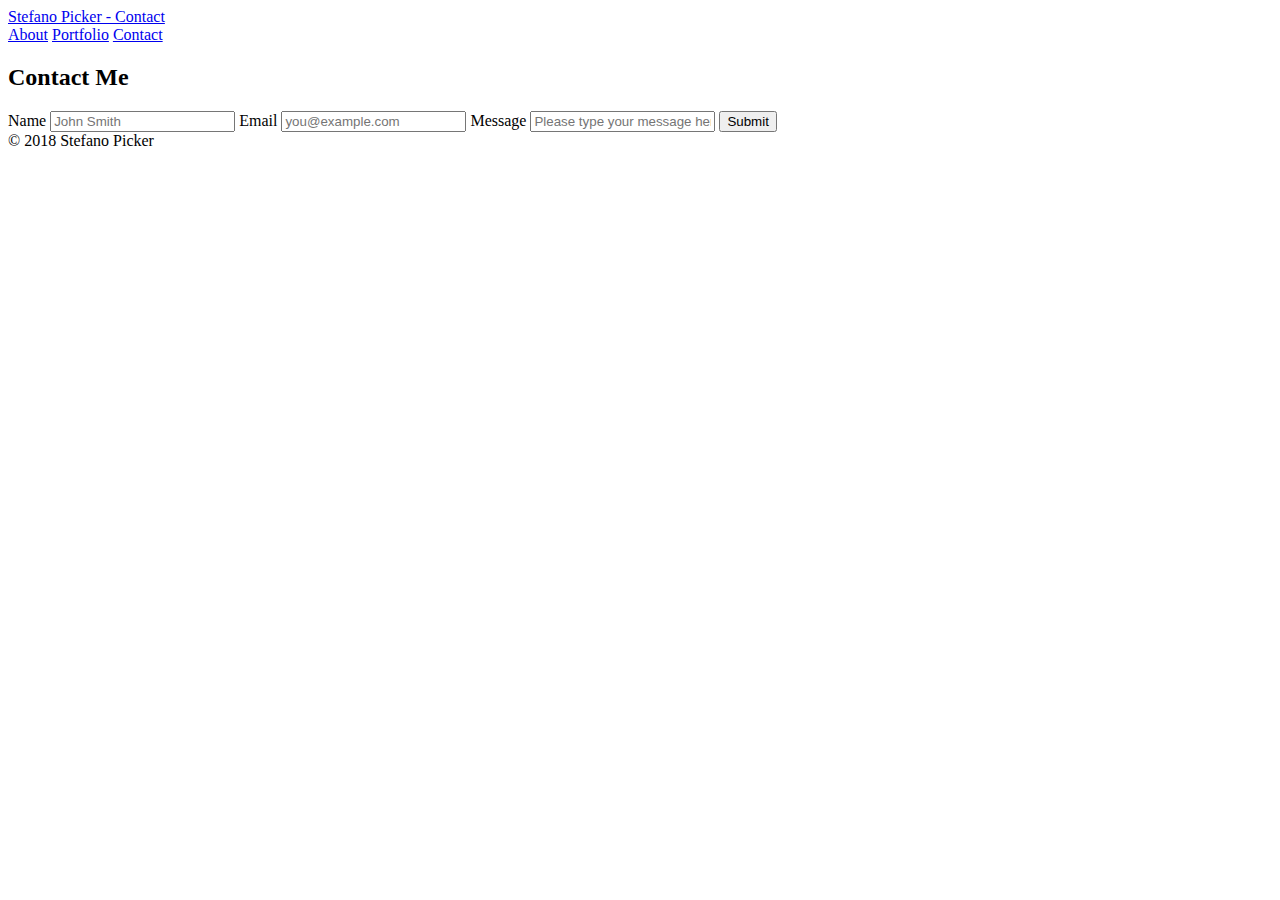
==== contact.html @ 9bd0b8c6 "Created initial HTML code" ====
<!DOCTYPE html>
<html lang="en-us">

<head>
  <!-- Setting page title -->
  <title>Stefano Picker</title>
  <!-- Establishing character set -->
  <meta charset="UTF-8">
  <!-- Linking CSS -->
  <link rel="stylesheet" type="text/css" href="./assets/css/style.css">
</head>

<body>

    <!-- Creating header -->
    <header>

      <!-- Creating a visible page title -->
      <a href="index.html">Stefano Picker - Contact</a>

      <!-- Setting up the navigation menu -->
      <nav>
        <a href="index.html">About</a>
        <a href="portfolio.html">Portfolio</a>
        <a href="contact.html">Contact</a>
      </nav>

    </header>

    <!-- Creating main container -->
    <div class="main-container">
    
        <!-- Creating section for the form -->
        <section id="contact-form">

            <h2>Contact Me</h2>
            
            <!-- Creating the contact form -->
           <form id="contact-form">
            <label for="name">Name</label>
            <input id="name" type="text" placeholder="John Smith">
            <label for="email">Email</label>
            <input id="email" type="text" placeholder="you@example.com">
            <label for="message">Message</label>
            <input id="message" type="textfield" placeholder="Please type your message here...">
            <button class="button" type="submit" name="submit-button">Submit</button>
           </form>

         </section>

    </div>

    <footer>
      © 2018 Stefano Picker
    </footer>

</body>

</html>
---- assets/css/style.css ----
/* Creating the main style for the body */
body {
    
}
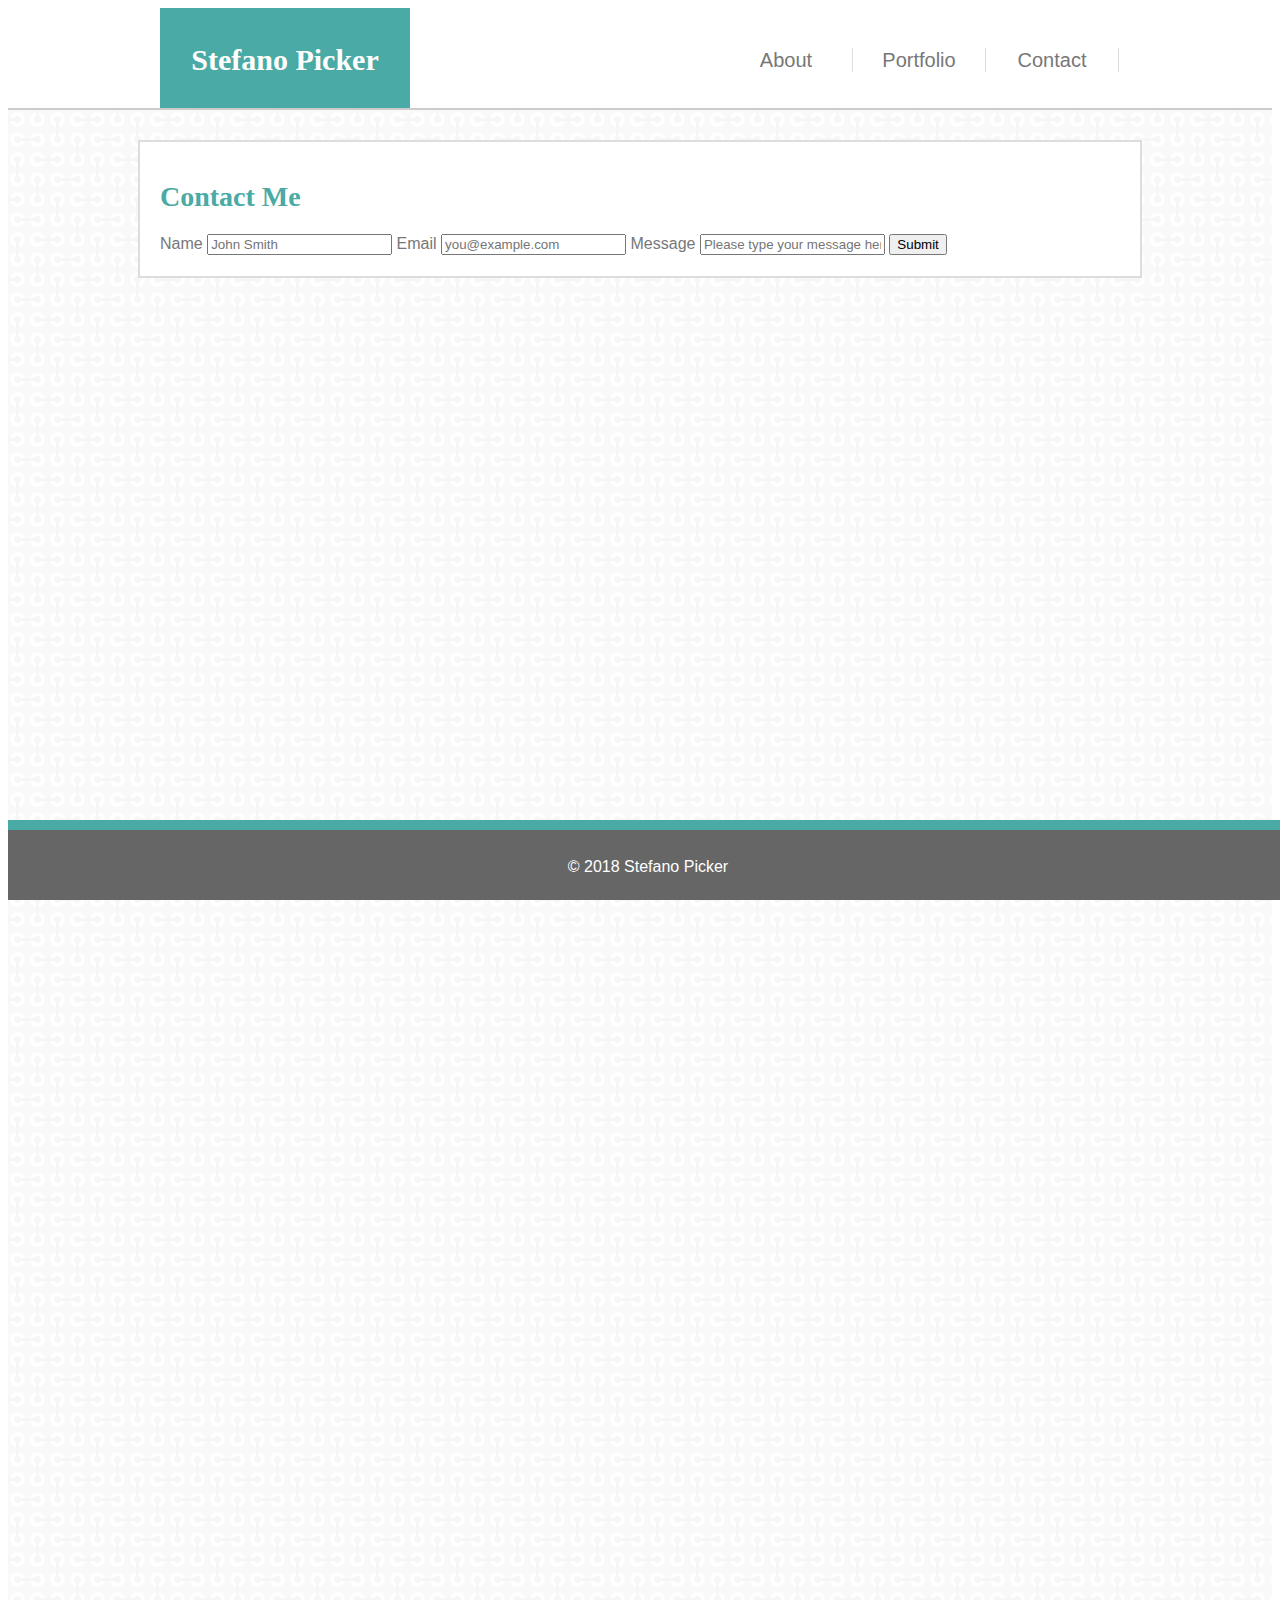
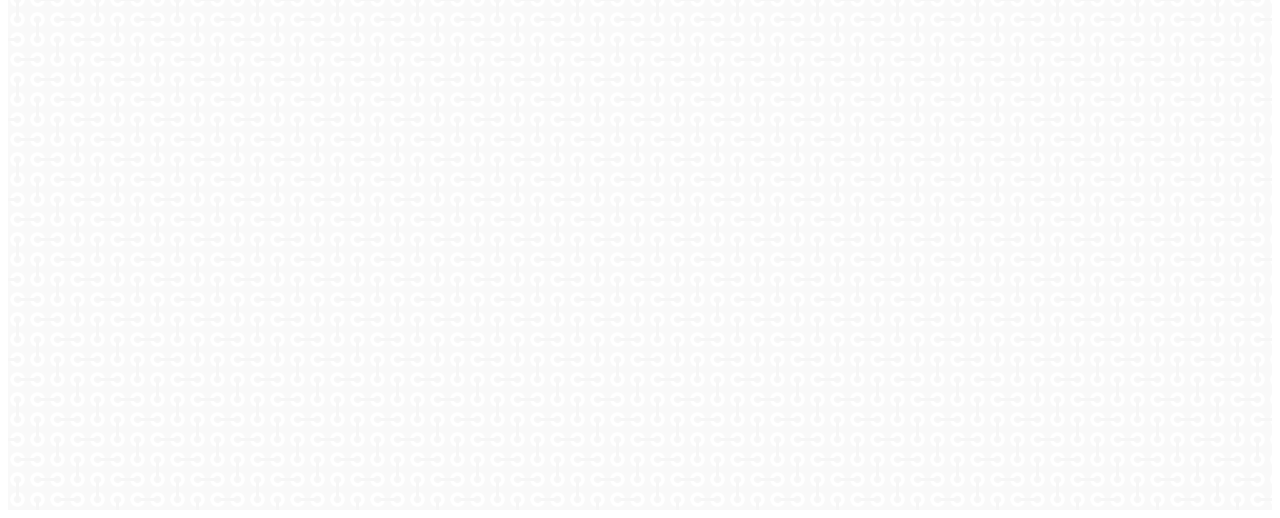
==== commit 6f66ebae: "Some progress with CSS" ====
--- a/contact.html
+++ b/contact.html
@@ -13,19 +13,22 @@
 <body>
 
     <!-- Creating header -->
-    <header>
+    <div class="header-container">
 
-      <!-- Creating a visible page title -->
-      <a href="index.html">Stefano Picker - Contact</a>
+        <header>
+          <a href="index.html" class="header-title">Stefano Picker</a>
 
-      <!-- Setting up the navigation menu -->
-      <nav>
-        <a href="index.html">About</a>
-        <a href="portfolio.html">Portfolio</a>
-        <a href="contact.html">Contact</a>
-      </nav>
+          <!-- Setting up the navigation menu -->
+          <nav>
+              <ul>
+                  <li><a href="index.html" class="menu">About</a></li>
+                  <li><a href="portfolio.html" class="menu">Portfolio</a></li>
+                  <li><a href="contact.html" class= "menu">Contact</a></li>
+              </ul>
+          </nav>
+        </header> 
+    </div>
 
-    </header>
 
     <!-- Creating main container -->
     <div class="main-container">
--- a/assets/css/style.css
+++ b/assets/css/style.css
@@ -1,4 +1,138 @@
 /* Creating the main style for the body */
+
 body {
-    
+    color: #777777;
+    font-family: 'Arial', 'Helvetica Neue', Helvetica, sans-serif;
+    font-size: 16px;
+    line-height: 24px;
+}
+
+/* Determining the aspect of the header */
+
+.header-container {
+    height: 100px;
+    width: 100%;
+    border-bottom: 2px solid #cccccc;
+}
+
+header {
+    width: 960px;
+    margin-left: auto;
+    margin-right: auto;
+}
+
+/* Formatting the header title */
+
+.header-title {
+    background-color: #4aaaa5;
+    color: #ffffff;
+    font-family: Georgia, 'Times New Roman', Times, serif;
+    font-size: 30px;
+    font-weight: bold;
+    text-align: center;
+    border-color: #cccccc;
+    width: 250px;
+    height: 100px;
+    padding-top: 40px;
+    box-sizing: border-box;
+    float: left;
+}
+
+/* Formatting the menu within the header */
+
+nav {
+    background-color: #ffffff;
+    color: #777777;
+    font-size: 20px;
+    width: 400px;
+    margin-top: 40px;
+    float: right;
+}
+
+ul {
+    list-style: none;
+	margin: 0;
+    padding: 0;
+}
+
+li {
+	float: left;
+    width: 33%;
+    border-right: 1px solid #dddddd;
+    text-align: center;
+}
+
+/* Creating style for the main body */
+
+.main-container {
+    width: 100%;
+    height: 2000px;
+    overflow: auto;
+    background-image: url("../images/connect-background.png");
+}
+
+section	{
+    width: 960px;
+    align: center;
+    text-align: justify;
+    background-color: #ffffff;
+    border: 2px solid #dddddd;
+    margin: 30px;
+    padding: 20px;
+    margin-left: auto;
+    margin-right: auto;
+}
+
+#bio-image {
+	float: left;
+	margin-right: 20px;
+	width: 250px;
+	height: 250px;
+}
+
+/* Styling the page titles */
+
+h2 {
+    font-family: Georgia, 'Times New Roman', Times, serif;
+    color: #4aaaa5;
+    font-size: 28px;
+}
+
+/* Creating styles for the links */
+
+a.header-title {
+    color: #ffffff;
+    text-decoration: none;
+}
+
+a.menu {
+    color: #777777;
+    text-decoration: none;
+}
+
+a.menu:hover {
+    color: #4aaaa5;
+  }
+
+a.bio {
+	color: #777777;
+	text-decoration: underline;
+}
+
+a.bio:hover {
+  color: #4aaaa5;
+}
+
+/* Last but not least, styling the footer */
+
+footer {
+    background-color: #666666;
+    color: #ffffff;
+    width: 100%;
+    height: 45px;
+    position: fixed;
+    bottom: 0;
+    text-align: center;
+    padding-top: 25px;
+    border-top: 10px solid #4aaaa5;
 }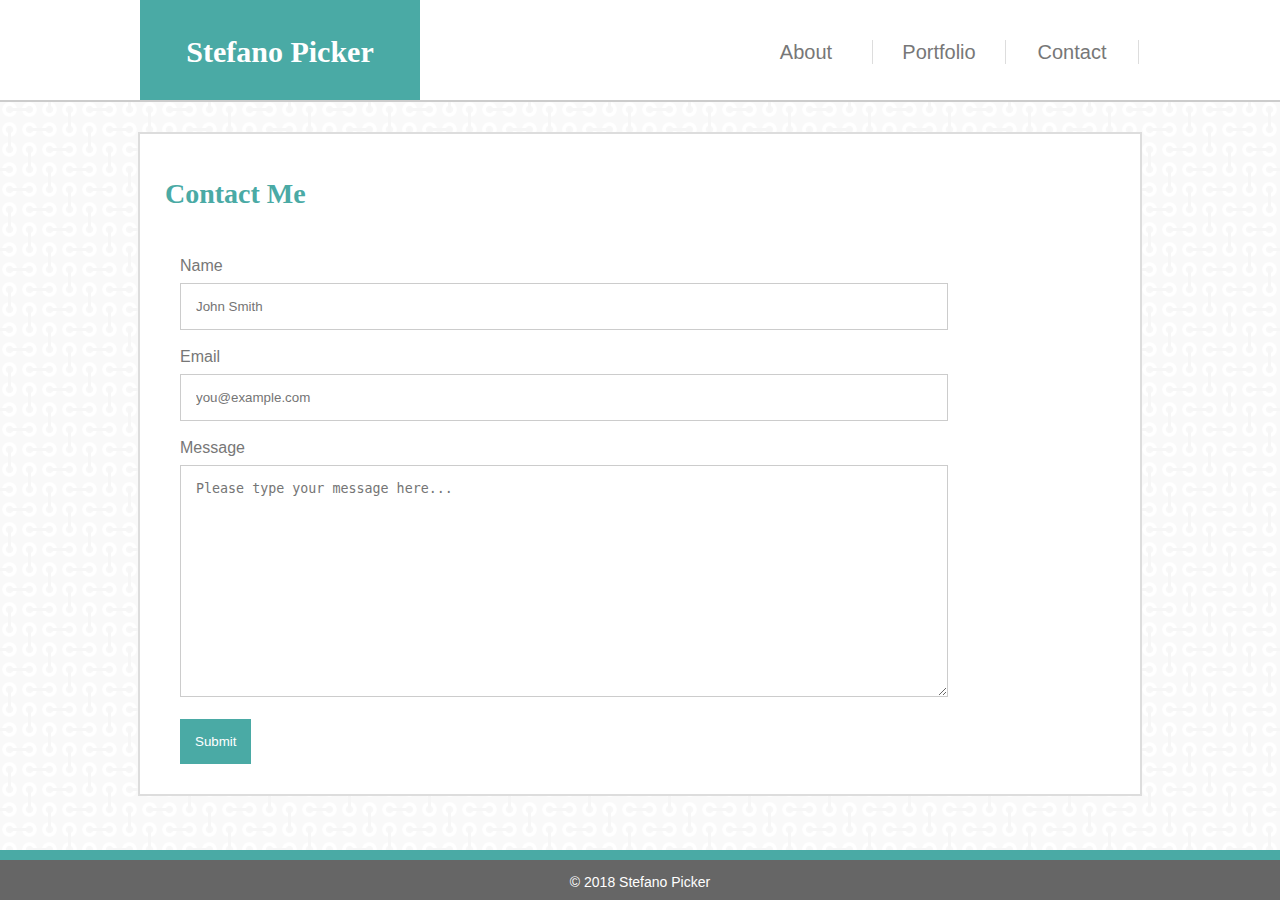
==== commit 5af860a3: "Last updates for Monday Oct 29" ====
--- a/contact.html
+++ b/contact.html
@@ -34,22 +34,28 @@
     <div class="main-container">
     
         <!-- Creating section for the form -->
-        <section id="contact-form">
+        <section id="contact-section">
 
             <h2>Contact Me</h2>
             
             <!-- Creating the contact form -->
            <form id="contact-form">
             <label for="name">Name</label>
+            <br>
             <input id="name" type="text" placeholder="John Smith">
+            <br>
             <label for="email">Email</label>
+            <br>
             <input id="email" type="text" placeholder="you@example.com">
+            <br>
             <label for="message">Message</label>
-            <input id="message" type="textfield" placeholder="Please type your message here...">
-            <button class="button" type="submit" name="submit-button">Submit</button>
+            <br>
+            <textarea id="message" placeholder="Please type your message here..."></textarea>
+            <br>
+            <button class="button" type="submit" id="submit-button">Submit</button>
            </form>
 
-         </section>
+        </section>
 
     </div>
 
--- a/assets/css/style.css
+++ b/assets/css/style.css
@@ -3,8 +3,10 @@
 body {
     color: #777777;
     font-family: 'Arial', 'Helvetica Neue', Helvetica, sans-serif;
+    background-image: url("../images/connect-background.png");
     font-size: 16px;
     line-height: 24px;
+    margin: 0;
 }
 
 /* Determining the aspect of the header */
@@ -13,12 +15,14 @@
     height: 100px;
     width: 100%;
     border-bottom: 2px solid #cccccc;
+    background: #ffffff;
 }
 
 header {
-    width: 960px;
+    width: 1000px;
     margin-left: auto;
     margin-right: auto;
+    box-sizing: border-box;
 }
 
 /* Formatting the header title */
@@ -31,9 +35,10 @@
     font-weight: bold;
     text-align: center;
     border-color: #cccccc;
-    width: 250px;
+    width: 280px;
     height: 100px;
     padding-top: 40px;
+    margin-left: 0;
     box-sizing: border-box;
     float: left;
 }
@@ -62,23 +67,21 @@
     text-align: center;
 }
 
-/* Creating style for the main body */
+/* Creating style for the index body */
 
 .main-container {
     width: 100%;
-    height: 2000px;
+    height: 100%;
     overflow: auto;
-    background-image: url("../images/connect-background.png");
 }
 
 section	{
     width: 960px;
-    align: center;
     text-align: justify;
     background-color: #ffffff;
     border: 2px solid #dddddd;
-    margin: 30px;
     padding: 20px;
+    margin-top: 30px;
     margin-left: auto;
     margin-right: auto;
 }
@@ -96,6 +99,7 @@
     font-family: Georgia, 'Times New Roman', Times, serif;
     color: #4aaaa5;
     font-size: 28px;
+    padding: 5px;
 }
 
 /* Creating styles for the links */
@@ -123,16 +127,76 @@
   color: #4aaaa5;
 }
 
-/* Last but not least, styling the footer */
+/* Styling the footer */
 
 footer {
     background-color: #666666;
     color: #ffffff;
-    width: 100%;
-    height: 45px;
+    font-size: 14px;
+    width: 100%;
+    height: 30px;
     position: fixed;
     bottom: 0;
     text-align: center;
-    padding-top: 25px;
+    padding-top: 10px;
     border-top: 10px solid #4aaaa5;
+}
+
+/* Some specific styling for the Contact page */
+
+#contact-form {
+	padding: 20px;
+	height: 500px;
+}
+
+input {
+    width: 80%;
+    padding: 15px;
+    border: 1px solid #cccccc;
+    margin-top: 5px;
+    margin-bottom: 15px;
+}
+
+textarea {
+    width: 80%;
+    height: 200px;
+    padding: 15px;
+    border: 1px solid #cccccc;
+    margin-top: 5px;
+    margin-bottom: 15px;
+}
+
+#submit-button {
+    background-color: #4aaaa5;
+    color: #ffffff;
+    padding: 15px;
+    border: none;
+}
+
+/* Some specific styling for the Portfolio page */
+
+.project {
+    float: left;
+    position: relative;
+    width: 300px;
+    height: 300px;
+	margin: 20px;
+}
+
+.project-image {
+    width: 100%;
+    height: 100%;
+}
+
+h3 {
+    position: absolute;
+    bottom: 20px;
+    font-family: Georgia, 'Times New Roman', Times, serif;
+    background-color: #4aaaa5;
+    color: #ffffff;
+    font-size: 18px;
+    padding: 15px;
+    width: 100%;
+    text-align: center;
+    box-sizing: border-box;
 }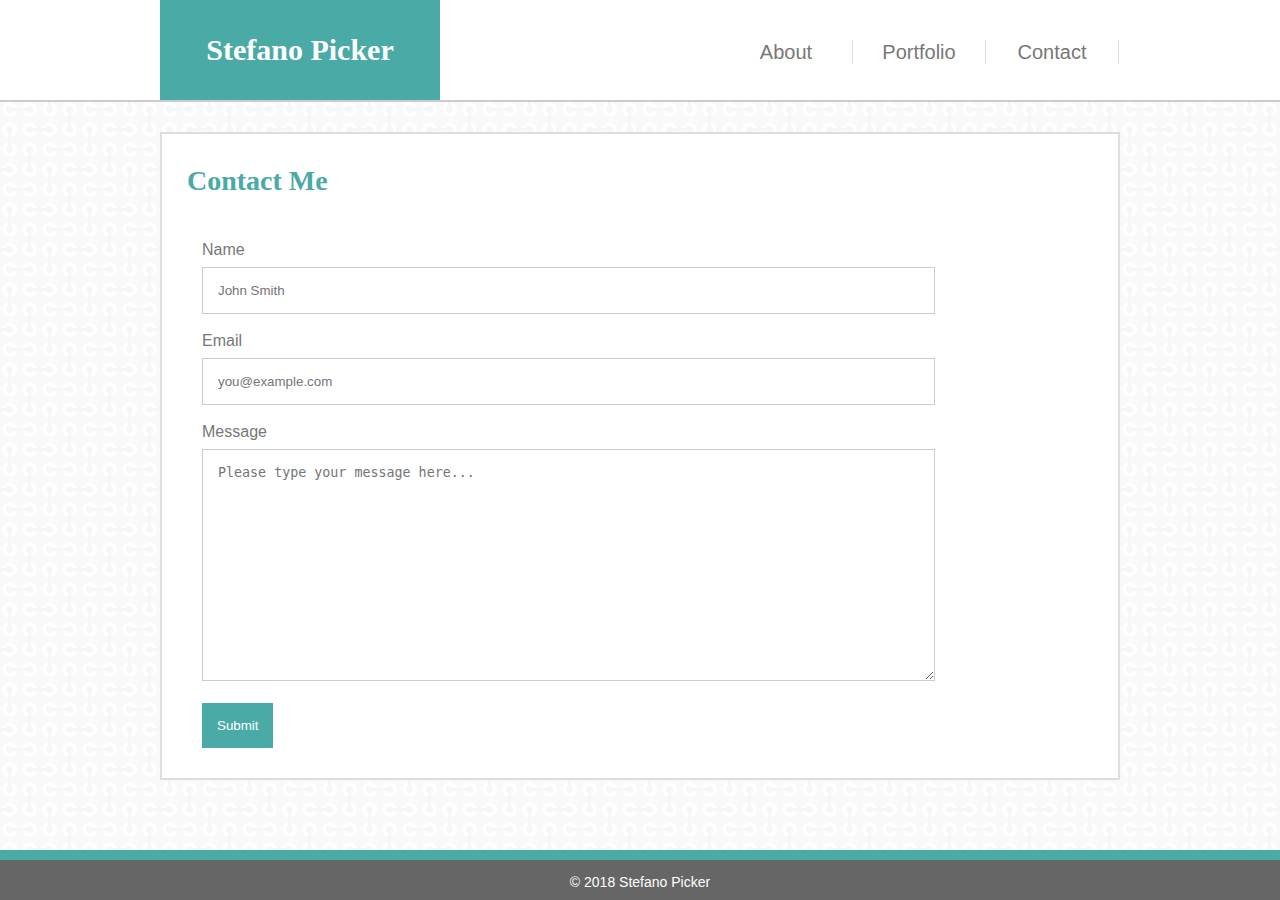
==== commit f4ff9b2c: "Latest styling and new images" ====
--- a/contact.html
+++ b/contact.html
@@ -7,6 +7,7 @@
   <!-- Establishing character set -->
   <meta charset="UTF-8">
   <!-- Linking CSS -->
+  <link rel="stylesheet" type="text/css" href="./assets/css/reset.css">
   <link rel="stylesheet" type="text/css" href="./assets/css/style.css">
 </head>
 
--- a/assets/css/style.css
+++ b/assets/css/style.css
@@ -1,4 +1,4 @@
-/* Creating the main style for the body */
+/* Creating the main styling for the web site */
 
 body {
     color: #777777;
@@ -6,7 +6,59 @@
     background-image: url("../images/connect-background.png");
     font-size: 16px;
     line-height: 24px;
-    margin: 0;
+    margin-top: 0px;
+    margin-bottom: 10px;
+}
+
+.main-container {
+    width: 960px;
+    text-align: justify;
+    background-color: #ffffff;
+    border: 2px solid #dddddd;
+    padding: 20px;
+    margin: 30px auto 80px auto;
+    overflow: auto;
+    box-sizing: border-box;
+}
+
+p {
+    margin-top: 20px;
+}
+
+h2 {
+    font-family: Georgia, 'Times New Roman', Times, serif;
+    color: #4aaaa5;
+    font-size: 28px;
+    padding: 5px;
+    margin-top: 10px;
+    margin-bottom: 20px;
+    font-weight: bold;
+}
+
+/* Adding styles for the links */
+
+a.header-title {
+    color: #ffffff;
+    text-decoration: none;
+}
+
+a.menu {
+    color: #777777;
+    text-decoration: none;
+}
+
+a.menu:hover {
+    color: #4aaaa5;
+  }
+
+a.bio {
+	color: #777777;
+	text-decoration: underline;
+}
+
+a.bio:hover {
+  color: #4aaaa5;
+  text-decoration: none;
 }
 
 /* Determining the aspect of the header */
@@ -15,17 +67,16 @@
     height: 100px;
     width: 100%;
     border-bottom: 2px solid #cccccc;
+    margin-top: 0px;
     background: #ffffff;
 }
 
 header {
-    width: 1000px;
     margin-left: auto;
     margin-right: auto;
     box-sizing: border-box;
-}
-
-/* Formatting the header title */
+    width: 960px;
+}
 
 .header-title {
     background-color: #4aaaa5;
@@ -37,8 +88,7 @@
     border-color: #cccccc;
     width: 280px;
     height: 100px;
-    padding-top: 40px;
-    margin-left: 0;
+    padding-top: 38px;
     box-sizing: border-box;
     float: left;
 }
@@ -67,66 +117,6 @@
     text-align: center;
 }
 
-/* Creating style for the index body */
-
-.main-container {
-    width: 100%;
-    height: 100%;
-    overflow: auto;
-}
-
-section	{
-    width: 960px;
-    text-align: justify;
-    background-color: #ffffff;
-    border: 2px solid #dddddd;
-    padding: 20px;
-    margin-top: 30px;
-    margin-left: auto;
-    margin-right: auto;
-}
-
-#bio-image {
-	float: left;
-	margin-right: 20px;
-	width: 250px;
-	height: 250px;
-}
-
-/* Styling the page titles */
-
-h2 {
-    font-family: Georgia, 'Times New Roman', Times, serif;
-    color: #4aaaa5;
-    font-size: 28px;
-    padding: 5px;
-}
-
-/* Creating styles for the links */
-
-a.header-title {
-    color: #ffffff;
-    text-decoration: none;
-}
-
-a.menu {
-    color: #777777;
-    text-decoration: none;
-}
-
-a.menu:hover {
-    color: #4aaaa5;
-  }
-
-a.bio {
-	color: #777777;
-	text-decoration: underline;
-}
-
-a.bio:hover {
-  color: #4aaaa5;
-}
-
 /* Styling the footer */
 
 footer {
@@ -142,45 +132,26 @@
     border-top: 10px solid #4aaaa5;
 }
 
-/* Some specific styling for the Contact page */
-
-#contact-form {
-	padding: 20px;
-	height: 500px;
-}
-
-input {
-    width: 80%;
-    padding: 15px;
-    border: 1px solid #cccccc;
-    margin-top: 5px;
-    margin-bottom: 15px;
-}
-
-textarea {
-    width: 80%;
-    height: 200px;
-    padding: 15px;
-    border: 1px solid #cccccc;
-    margin-top: 5px;
-    margin-bottom: 15px;
-}
-
-#submit-button {
-    background-color: #4aaaa5;
-    color: #ffffff;
-    padding: 15px;
-    border: none;
-}
-
-/* Some specific styling for the Portfolio page */
+/* Specific styling for the About page */
+
+#bio-image {
+	float: left;
+	width: 250px;
+    height: 250px;
+    border: 1px solid #cccccc;
+    padding: 3px;
+    margin-right: 20px;
+}
+
+/* Specific styling for the Portfolio page */
 
 .project {
     float: left;
     position: relative;
-    width: 300px;
-    height: 300px;
-	margin: 20px;
+    width: 280px;
+    height: 280px;
+    border: 1px solid #cccccc;
+	margin: 0px 20px 20px 0px;
 }
 
 .project-image {
@@ -193,10 +164,43 @@
     bottom: 20px;
     font-family: Georgia, 'Times New Roman', Times, serif;
     background-color: #4aaaa5;
+    border-top: 1px solid #cccccc;
+    border-bottom: 1px solid #cccccc;
     color: #ffffff;
     font-size: 18px;
     padding: 15px;
     width: 100%;
     text-align: center;
     box-sizing: border-box;
+}
+
+/* Specific styling for the Contact page */
+
+#contact-form {
+	padding: 20px;
+	height: 500px;
+}
+
+input {
+    width: 80%;
+    padding: 15px;
+    border: 1px solid #cccccc;
+    margin-top: 5px;
+    margin-bottom: 15px;
+}
+
+textarea {
+    width: 80%;
+    height: 200px;
+    padding: 15px;
+    border: 1px solid #cccccc;
+    margin-top: 5px;
+    margin-bottom: 15px;
+}
+
+#submit-button {
+    background-color: #4aaaa5;
+    color: #ffffff;
+    padding: 15px;
+    border: none;
 }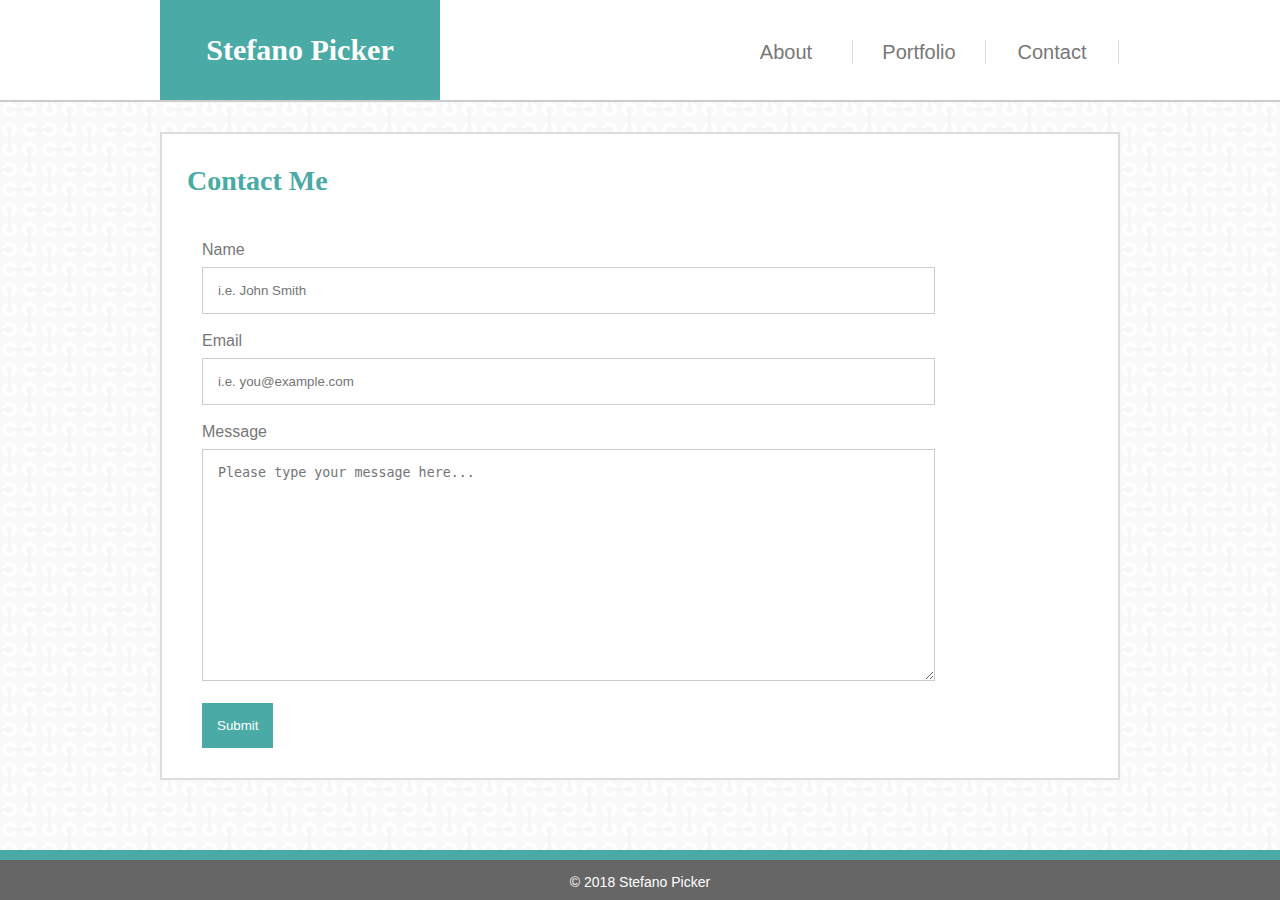
==== commit 64a02871: "Functional contact page" ====
--- a/contact.html
+++ b/contact.html
@@ -40,14 +40,14 @@
             <h2>Contact Me</h2>
             
             <!-- Creating the contact form -->
-           <form id="contact-form">
+           <form id="contact-form" method="POST" action="https://formspree.io/picker@gmail.com">
             <label for="name">Name</label>
             <br>
-            <input id="name" type="text" placeholder="John Smith">
+            <input id="name" type="text" placeholder="i.e. John Smith">
             <br>
             <label for="email">Email</label>
             <br>
-            <input id="email" type="text" placeholder="you@example.com">
+            <input id="email" type="email" placeholder="i.e. you@example.com">
             <br>
             <label for="message">Message</label>
             <br>
--- a/assets/css/style.css
+++ b/assets/css/style.css
@@ -7,7 +7,11 @@
     font-size: 16px;
     line-height: 24px;
     margin-top: 0px;
-    margin-bottom: 10px;
+    margin-bottom: 0px;
+    display: flex;
+    flex-direction: column;
+    min-height: 100vh; 
+    position: relative; /* These last four rows make the footer be sticky to the bottom (without being fixed, or always shown on top) */
 }
 
 .main-container {
@@ -16,9 +20,9 @@
     background-color: #ffffff;
     border: 2px solid #dddddd;
     padding: 20px;
-    margin: 30px auto 80px auto;
+    margin: 30px auto 80px auto; /* Automatic margins on the sides make the box stay centered */
     overflow: auto;
-    box-sizing: border-box;
+    box-sizing: border-box; /* This CSS trick makes the total height and width include padding and borders */
 }
 
 p {
@@ -123,13 +127,13 @@
     background-color: #666666;
     color: #ffffff;
     font-size: 14px;
+    text-align: center;
     width: 100%;
     height: 30px;
-    position: fixed;
-    bottom: 0;
-    text-align: center;
     padding-top: 10px;
     border-top: 10px solid #4aaaa5;
+    position: absolute; /* Absolute position within the body, whose position is relative */
+    bottom: 0;
 }
 
 /* Specific styling for the About page */
@@ -151,16 +155,11 @@
     width: 280px;
     height: 280px;
     border: 1px solid #cccccc;
-	margin: 0px 20px 20px 0px;
-}
-
-.project-image {
-    width: 100%;
-    height: 100%;
+	margin: 10px 30px 30px 10px;
 }
 
 h3 {
-    position: absolute;
+    position: absolute; /* Absolute position within the project box, whose position is relative */
     bottom: 20px;
     font-family: Georgia, 'Times New Roman', Times, serif;
     background-color: #4aaaa5;
